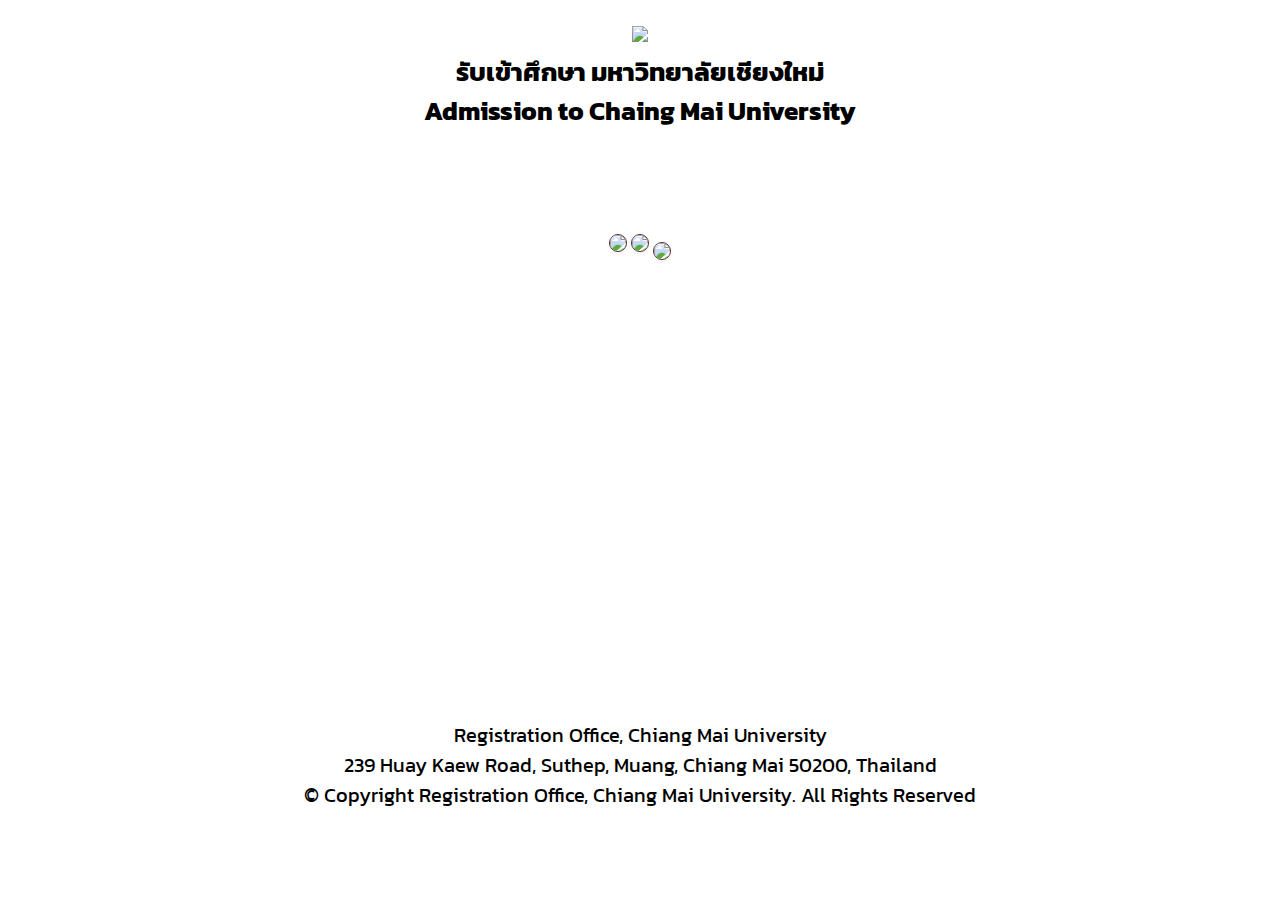
==== admission/index.html @ 2abff743 "Create index.html" ====
<!DOCTYPE html>
<html xmlns="http://www.w3.org/1999/xhtml"><head>

    <link href="https://cdnjs.cloudflare.com/ajax/libs/bootstrap/5.3.3/css/bootstrap.min.css" rel="stylesheet">
    <script type="text/javascript" src="https://cdnjs.cloudflare.com/ajax/libs/bootstrap/5.3.3/js/bootstrap.bundle.min.js" crossorigin="anonymous"></script>


    <link href="https://fonts.googleapis.com/css?family=Taviraj|Mitr|Pridi|Prompt|Kanit|Trirong|Maitree|Athiti" rel="stylesheet">
    <link href="tcas/font-awesome/css/font-awesome.min.css" rel="stylesheet">
    <meta content="width=device-width, initial-scale=1.0" name="viewport">

    <meta http-equiv="Content-Type" content="text/html; charset=utf-8">
    <title>การรับนักเรียน/บุคคล เข้าศึกษาต่อมหาวิทยาลัยเชียงใหม่ ประจำปีการศึกษา 2568</title>


    <style type="text/css">
        .footer-content {
            background-image: url('tcas/images/index_footer.png');
            background-size: cover;   /* Ensures the image covers the entire div */
            background-position: center; /* Centers the background image */
            background-repeat: no-repeat; /* Prevents the image from repeating */
            padding: 10px;   /* Adjust the padding as needed to fit the content */
            color: white;    /* Ensure text color is visible over the background */
            height: 220px;
            font-size: 20px;
            margin-top: auto;
        }

        .header-content {
            background-image: url('tcas/images/index_head.png');
            background-size: cover;   /* Ensures the image covers the entire div */
            background-position: center; /* Centers the background image */
            background-repeat: no-repeat; /* Prevents the image from repeating */
            padding: 20px;   /* Adjust the padding as needed to fit the content */
            color: white;    /* Ensure text color is visible over the background */
            height: 230px;
        }

        .responsive-img {
            width: 200px;
        }
        .font-head{
            font-size: 26px;
        }

        @media (max-width: 768px) {
            .responsive-img {
                width: 150px;
            }
            .font-head{
                font-size: 18px;
            }
        }

        @media (max-width: 576px) {
            .responsive-img {
              width: 100px;
          }
          .font-head{
            font-size: 18px;
        }
        .header-content{
            height: 150px;
        }
        .footer-content{
            height: 150px;
            font-size: 16px;
        }
    }

    .wrapper {
        min-height: 100%;   /* Ensure the wrapper fills at least the entire viewport */
        display: flex;
        flex-direction: column;
    }

/* Main content area */
.content {
    flex: 1;            /* Allow the content area to grow and fill the remaining space */
}


body a, a:hover {
    text-decoration: none;
    color: #FBF523;
}
body h2 {
  font-family:Kanit;
  font-weight:bold;
}

body h3, h4, p {
  font-family:Kanit;
}
body, html {
  height: 100%;
  font-family: Kanit;
}
.borderimg{
    border: 1px solid #4b2c26;
    border-radius: 20px;
}

.home_banner_area {
  z-index: 1;
  /*background: url(tcas/images/home-banner.jpg) no-repeat scroll center center;*/
  background-size: cover;          
}
.column::after {
    content: '';
    clear: both;
    display: block;
}

.full-width-img {
    top: 0;              /* Stick the image to the top */
    left: 0;             /* Stick the image to the left */
    right: 0;            /* Stick the image to the right */
    width: 100%;         /* Stretch the image to fill the full width */
    object-fit: cover;   /* Maintain the aspect ratio while covering the area */
}

</style>
</head>

<body>
    
    <div class="wrapper">
        <div class="content">
            <div class="text-center header-content text-black">
                <img src="tcas/images/cmu-sub-logo-1.png" class="responsive-img">
                <p class="mt-2 fw-bold font-head">รับเข้าศึกษา มหาวิทยาลัยเชียงใหม่<br>Admission to Chaing Mai University</p>
            </div>

            <div class="container">
                <div class="row">
                    <div class="col-md-2"></div>
                    <div class="col-md-8 text-center align-items-center">
                        <a href="indexsession.php?type=tcas"><img src="tcas/images/index_1.png" width="100%" class="mt-1 borderimg shadow-sm mb-3"></a>
                        <a href="ipas/index.php"><img src="tcas/images/index_2.png" width="100%" class="mt-1 borderimg shadow-sm mb-3"></a>
                        <a href="gpas/" target="_blank"><img src="tcas/images/index_3.png" width="100%" class="mt-1 borderimg shadow-sm"></a>
                    </div>
                    <div class="col-md-2"></div>
                </div>
            </div>
        </div>


        <div class="text-center footer-content text-black">
            <p><br>Registration Office, Chiang Mai University<br>
                239 Huay Kaew Road, Suthep, Muang, Chiang Mai 50200, Thailand<br>
            © Copyright Registration Office, Chiang Mai University. All Rights Reserved</p>
        </div>
    </div>



</body></html>
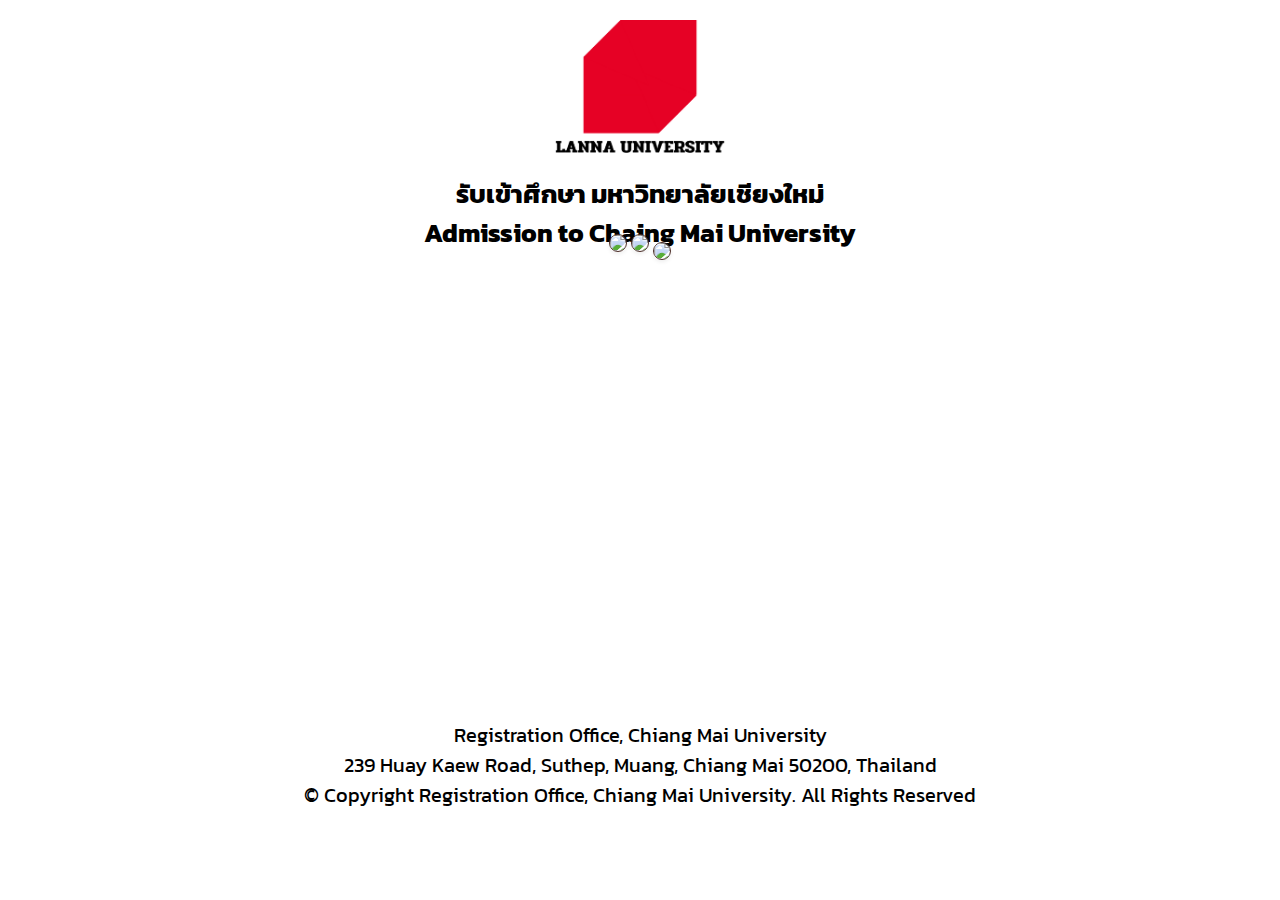
==== commit 53a38348: "Update index.html" ====
--- a/admission/index.html
+++ b/admission/index.html
@@ -1,14 +1,11 @@
 <!DOCTYPE html>
-<html xmlns="http://www.w3.org/1999/xhtml"><head>
-
+<html>
+    <head>
     <link href="https://cdnjs.cloudflare.com/ajax/libs/bootstrap/5.3.3/css/bootstrap.min.css" rel="stylesheet">
     <script type="text/javascript" src="https://cdnjs.cloudflare.com/ajax/libs/bootstrap/5.3.3/js/bootstrap.bundle.min.js" crossorigin="anonymous"></script>
-
-
     <link href="https://fonts.googleapis.com/css?family=Taviraj|Mitr|Pridi|Prompt|Kanit|Trirong|Maitree|Athiti" rel="stylesheet">
     <link href="tcas/font-awesome/css/font-awesome.min.css" rel="stylesheet">
     <meta content="width=device-width, initial-scale=1.0" name="viewport">
-
     <meta http-equiv="Content-Type" content="text/html; charset=utf-8">
     <title>การรับนักเรียน/บุคคล เข้าศึกษาต่อมหาวิทยาลัยเชียงใหม่ ประจำปีการศึกษา 2568</title>
 
@@ -128,7 +125,7 @@
     <div class="wrapper">
         <div class="content">
             <div class="text-center header-content text-black">
-                <img src="tcas/images/cmu-sub-logo-1.png" class="responsive-img">
+                <img src="tcas/images/lu-sub-logo-1.png" class="responsive-img">
                 <p class="mt-2 fw-bold font-head">รับเข้าศึกษา มหาวิทยาลัยเชียงใหม่<br>Admission to Chaing Mai University</p>
             </div>
 
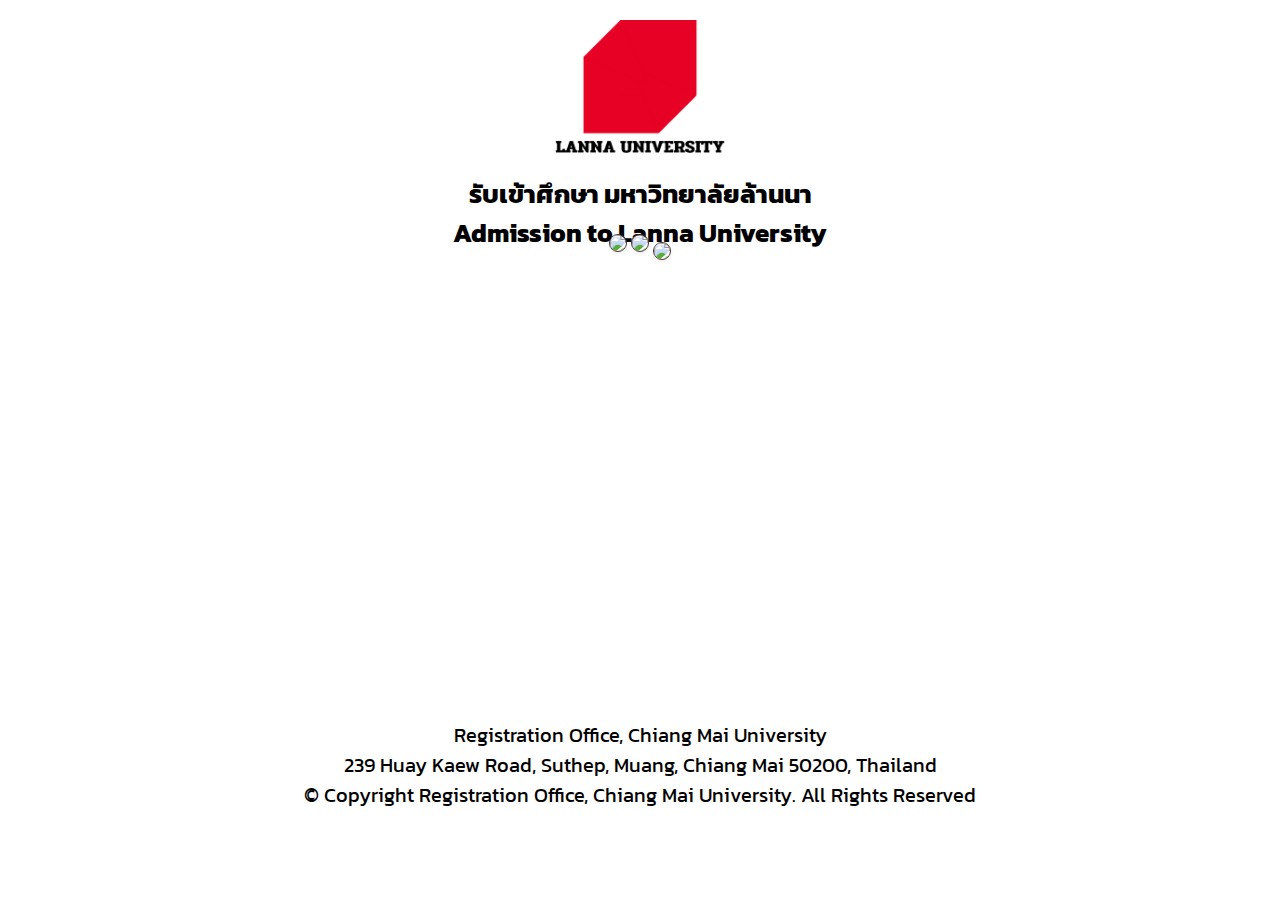
==== commit 62a064f0: "Update index.html" ====
--- a/admission/index.html
+++ b/admission/index.html
@@ -126,7 +126,7 @@
         <div class="content">
             <div class="text-center header-content text-black">
                 <img src="tcas/images/lu-sub-logo-1.png" class="responsive-img">
-                <p class="mt-2 fw-bold font-head">รับเข้าศึกษา มหาวิทยาลัยเชียงใหม่<br>Admission to Chaing Mai University</p>
+                <p class="mt-2 fw-bold font-head">รับเข้าศึกษา มหาวิทยาลัยล้านนา<br>Admission to Lanna University</p>
             </div>
 
             <div class="container">
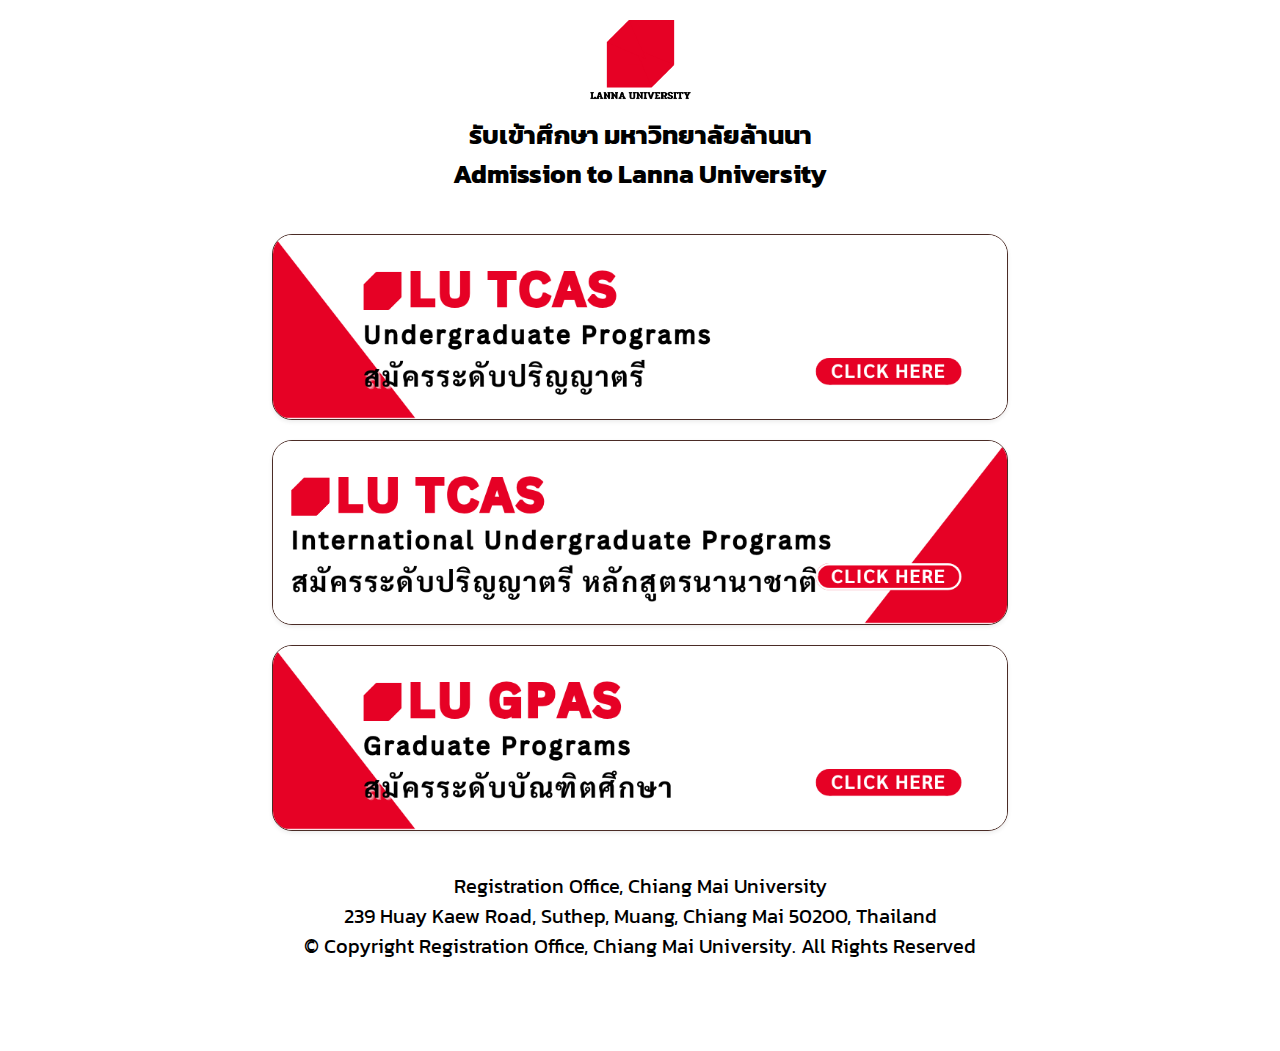
==== commit d46ae6ef: "Update index.html" ====
--- a/admission/index.html
+++ b/admission/index.html
@@ -34,7 +34,7 @@
         }
 
         .responsive-img {
-            width: 200px;
+            width: 119px;
         }
         .font-head{
             font-size: 26px;
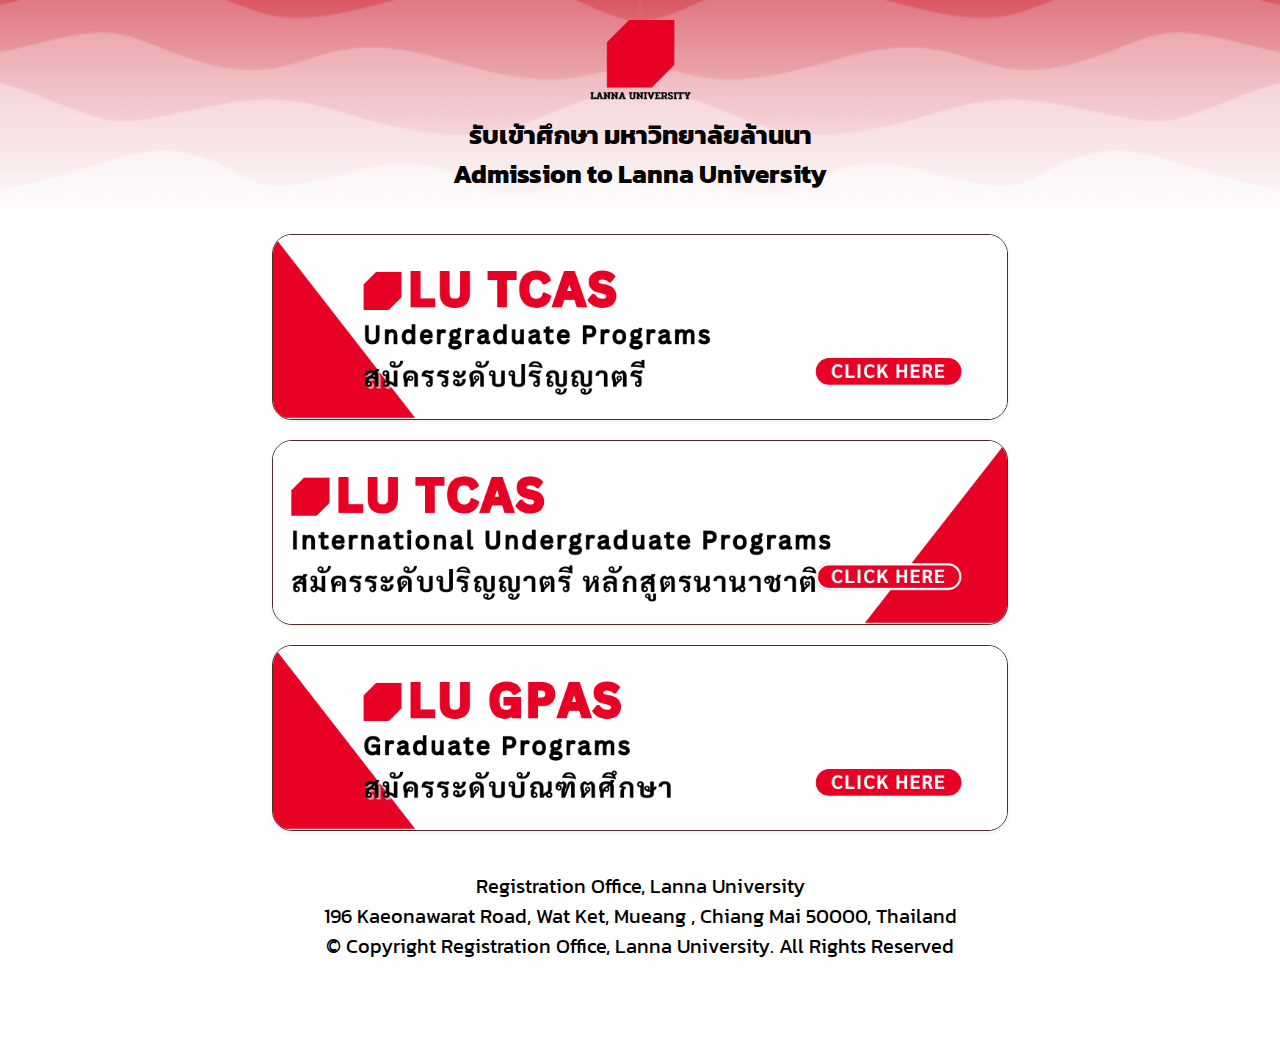
==== commit 15942f23: "Update index.html" ====
--- a/admission/index.html
+++ b/admission/index.html
@@ -7,9 +7,7 @@
     <link href="tcas/font-awesome/css/font-awesome.min.css" rel="stylesheet">
     <meta content="width=device-width, initial-scale=1.0" name="viewport">
     <meta http-equiv="Content-Type" content="text/html; charset=utf-8">
-    <title>การรับนักเรียน/บุคคล เข้าศึกษาต่อมหาวิทยาลัยเชียงใหม่ ประจำปีการศึกษา 2568</title>
-
-
+    <title>การรับนักเรียน/บุคคล เข้าศึกษาต่อมหาวิทยาลัยล้านนา ประจำปีการศึกษา 2568</title>
     <style type="text/css">
         .footer-content {
             background-image: url('tcas/images/index_footer.png');
@@ -144,9 +142,9 @@
 
 
         <div class="text-center footer-content text-black">
-            <p><br>Registration Office, Chiang Mai University<br>
-                239 Huay Kaew Road, Suthep, Muang, Chiang Mai 50200, Thailand<br>
-            © Copyright Registration Office, Chiang Mai University. All Rights Reserved</p>
+            <p><br>Registration Office, Lanna University<br>
+                196 Kaeonawarat Road, Wat Ket, Mueang , Chiang Mai 50000, Thailand<br>
+            © Copyright Registration Office, Lanna University. All Rights Reserved</p>
         </div>
     </div>
 
